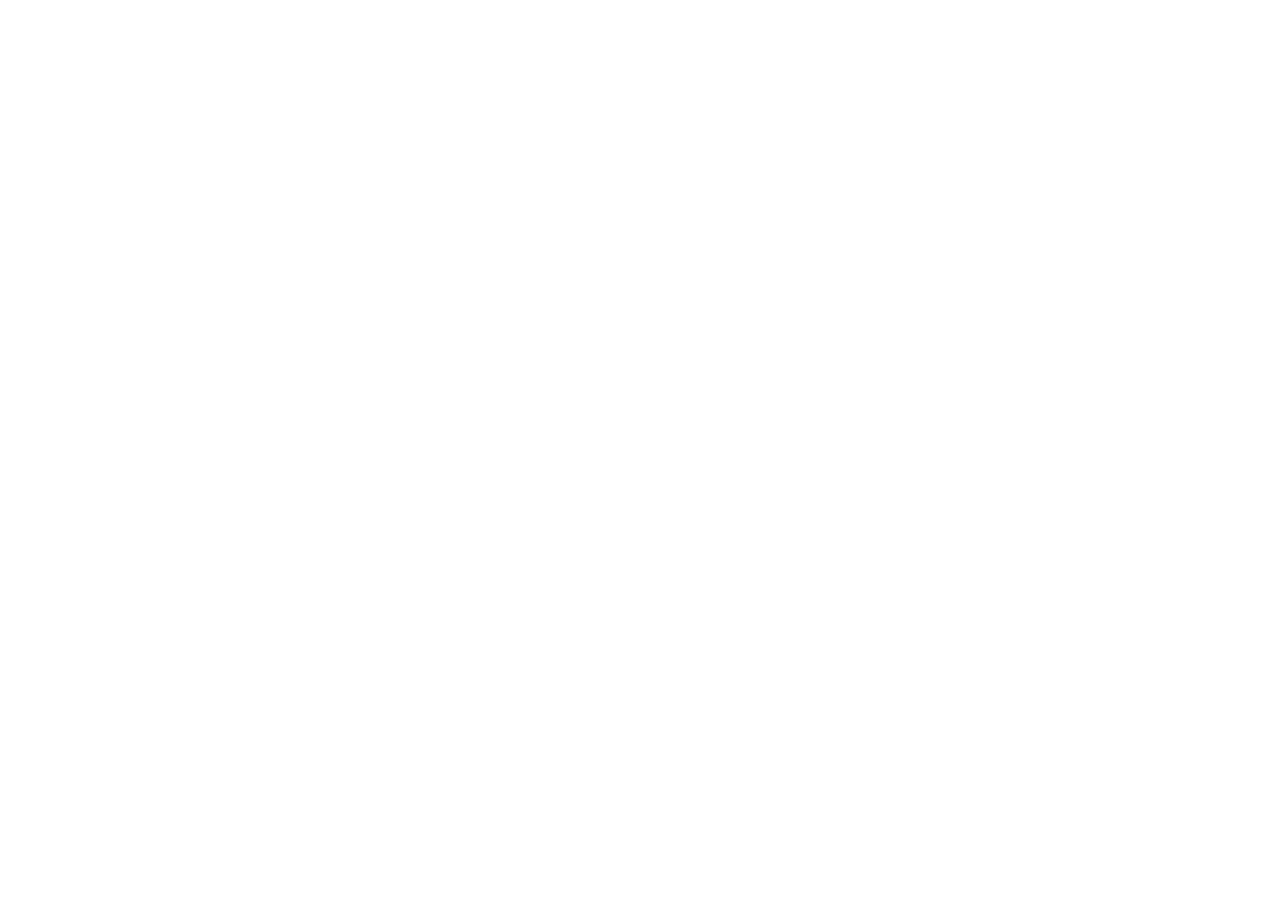
==== wwr/index.html @ 546fbb5b "*" ====
<!DOCTYPE html>
<html lang="en.us">
<head>
    <meta charset="UTF-8">
    <meta http-equiv="X-UA-Compatible" content="IE=edge">
    <meta name="viewport" content="width=device-width, initial-scale=1.0">
    <title>Document</title>
</head>
<body>
    
</body>
</html>
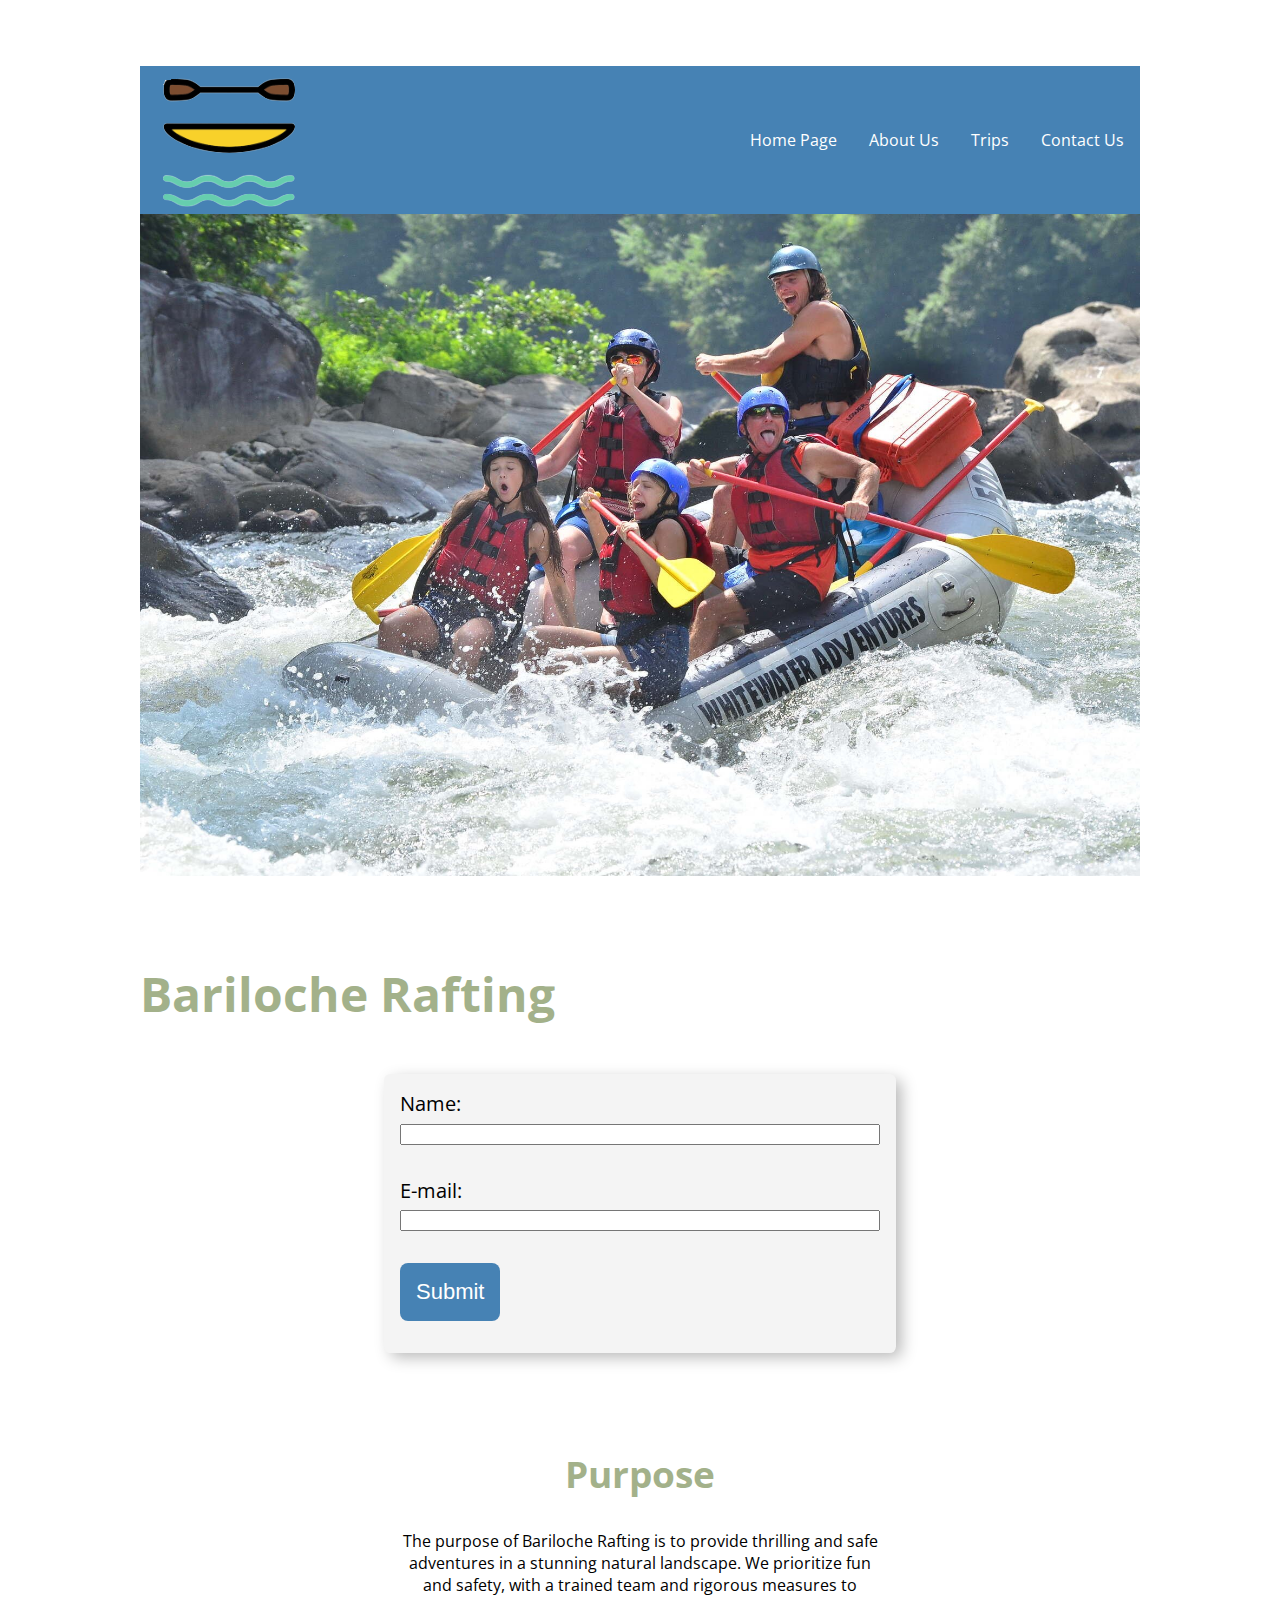
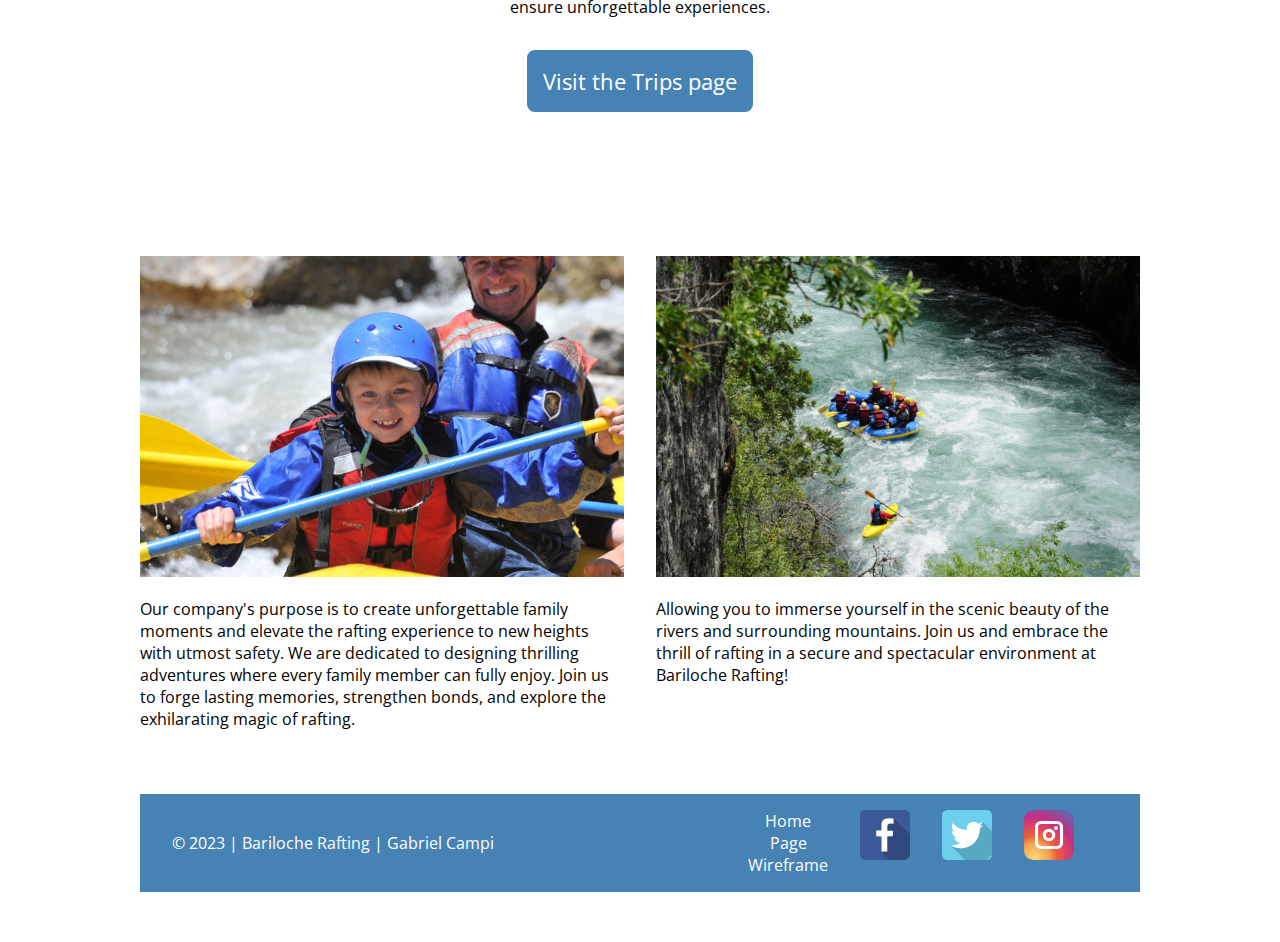
==== commit a3239b01: "#" ====
--- a/wwr/index.html
+++ b/wwr/index.html
@@ -1,12 +1,90 @@
 <!DOCTYPE html>
-<html lang="en.us">
-<head>
+<html lang="en-US">
+  <head>
     <meta charset="UTF-8">
     <meta http-equiv="X-UA-Compatible" content="IE=edge">
     <meta name="viewport" content="width=device-width, initial-scale=1.0">
-    <title>Document</title>
-</head>
-<body>
-    
-</body>
-</html>+    <meta name="description" content="BYU-Idaho WDD130 course Page,Bariloche Rafting, Home Page">
+    <meta name="author" content="Gabriel Hernan Campi">
+    <title>Home Page - Bariloche Rafting</title>
+    <link rel="stylesheet" href="./styles/rafting.css">
+  </head>
+  <body>
+
+    <header class="hdr-contact">
+      <img class="logo-principal" src= "images/logo-p.png" alt="Logo">
+      <nav class="navigation">
+          <a href="index.html">Home Page</a>
+          <a href="about.html">About Us</a>
+          <a href="trips.html">Trips</a>
+          <a class="current" href="contact.html">Contact Us</a>
+      </nav>
+    </header>
+
+    <main>
+      <img class="image-hero-contact-us" src="./images/image-home-page.jpg" alt="">
+      <h1 class="h1-padding" >Bariloche Rafting</h1>
+          
+      <form class="form-space"> 
+        <div class="question-padding">
+          <label for="name">Name:</label>
+          <input type="text" id="name" name="name">
+        </div>
+        
+        <div class="question-padding">
+          <label for="email">E-mail:</label>
+          <input type="email" id="email" name="email">
+        </div>
+        <div>
+          <button class="btn-form space-btn" type="submit">Submit</button>
+        </div>  
+      </form>
+      
+      <section class="purpose-page">
+        <h2 class="Purpose-title">Purpose</h2>
+          <p class="purpose-p">
+            The purpose of Bariloche Rafting is to provide thrilling and safe adventures in a stunning natural landscape. We prioritize fun and safety, with a trained team and rigorous measures to ensure unforgettable experiences.
+          </p>
+
+        <a class="purpose-btn" href="trips.html">Visit the Trips page</a>
+      </section>
+
+      <section class="display-section-grid-2">
+        <div>
+          <img class="full-width-img" src="./images/equipo-basico-para-rafting.jpg" alt="Equipment for rafting">
+            <p>
+              Our company's purpose is to create unforgettable family moments and elevate the rafting experience to new heights with utmost safety. We are dedicated to designing thrilling adventures where every family member can fully enjoy. Join us to forge lasting memories, strengthen bonds, and explore the exhilarating magic of rafting.
+            </p>
+        </div>
+        <div>
+          <img class="full-width-img" src="./images/manso-river.jpeg" alt="manso river ">
+          <p>
+            Allowing you to immerse yourself in the scenic beauty of the rivers 
+            and surrounding mountains. Join us and embrace the thrill of rafting in a secure
+            and spectacular environment at Bariloche Rafting!
+          </p>
+        </div>
+      </section>
+    </main>
+
+
+    <footer>
+      <p>© 2023 | Bariloche Rafting | Gabriel Campi</p>
+      
+      <nav class="sociallinks">
+        <a class="icon" href="./images/wireframe-home-page.png">Home Page Wireframe</a>
+
+        <a class="icon" href="https://facebook.com">
+          <img src="./images/facebook-icon.svg" alt="Facebook Logo">
+        </a>
+        <a class="icon" href="https://twitter.com">
+          <img src="./images/twitter-icon.svg" alt="Twitter Logo">
+        </a>
+        <a class="icon" href="https://instagram.com">
+          <img src="./images/instagram-icon.svg" alt="Instagram Logo">
+        </a>
+        
+      </nav>
+    </footer>
+  </body>
+</html>
--- a/wwr/styles/rafting.css
+++ b/wwr/styles/rafting.css
@@ -0,0 +1,348 @@
+@import url('https://fonts.googleapis.com/css2?family=Lato:wght@400;700&family=Open+Sans:ital,wght@0,300;0,400;0,500;0,600;0,700;0,800;1,300;1,400;1,600;1,700;1,800&display=swap');
+
+
+:root {
+  --primary-color: #a3b18a;
+  --secondary-color: #588157;
+  --accent1-color: #3a5a40;
+  --accent2-color: #344e41;
+
+  --heading-font: "Open Sans", sans-serif;
+  --paragraph-font: "Open Sans", sans-serif;
+
+  --nav-background-color: #f9ffee;
+  --nav-link-color: #3a5a40;
+  --nav-hover-link-color: #3a5a40;
+  --nav-hover-background-color: #a3b18a;
+}
+
+body {
+  font-family: var(--paragraph-font);
+  padding: 50px;
+  max-width: 1000px;
+  margin: 0 auto;
+}
+
+h1,
+h2,
+h3,
+h4,
+h5,
+h6 {
+  font-family: var(--heading-font);
+  color: var(--primary-color);
+}
+
+article p {
+  padding: 25px;
+}
+
+nav a {
+  display: block;
+  color: #fff;
+  text-decoration: none;
+  padding: 1rem;
+}
+
+nav a:link,
+nav a:visited {
+  color: #fff;
+}
+
+.icon {
+  width: 170px;
+}
+
+nav a:hover {
+  color: var(--nav-hover-background-color);
+}
+
+.hero {
+  position: relative;
+}
+.hero h1 {
+  position: absolute;
+  top: 50px;
+  left: 20px;
+  text-align: center;
+  background-color: rgba(2, 2, 32, 0.6);
+  width: 98%;
+}
+
+article {
+  position: absolute;
+  float: left;
+  top: 150px;
+  left: 20px;
+  background-color: rgba(171, 240, 171, 0.7);
+}
+
+article img {
+  width: 210px;
+  height: auto;
+  float: right;
+  margin: 10px;
+}
+
+article p {
+  text-align: justify;
+}
+
+.history p{
+  text-align: justify;
+  margin: 0;
+}
+
+.history{
+  display: grid;
+  grid-template-columns: 33% 33% 33%;
+  grid-template-rows: auto;
+  margin: 0 auto;
+}
+
+.history img{
+  max-width: 300px;
+  margin: 0 auto;
+}
+
+header {
+  margin: 1rem auto;
+  display: grid;
+  grid-template-columns: 30% 70%;
+  align-items: center;
+  border-bottom: 1px; 
+  max-width: 1000px;
+  background: steelblue;
+}
+
+.logo-principal{
+	margin: 0 0.25rem 0 1rem;
+}
+
+h1 {
+	font-size: 3rem;
+	font-family: 'Open Sans', sans-serif;
+}
+
+nav {
+	text-align: center;
+}
+
+.navigation {
+	display: flex;
+  justify-content: flex-end;
+}
+
+/* .navigation a{
+  tet
+} */
+
+h2 {
+  text-align: center;
+}
+
+.adventure{
+  display: grid;
+  grid-template-columns: 20% 20% 20% 20% 20%;
+}
+
+.adventure figure img{
+  width: 150px;
+}
+
+.continer {
+  display: flex;
+  justify-content: space-between ;
+  border: 5px;
+  width: 150px;
+  height: 150px;
+  margin: 30px;
+  border: 2px;
+ 
+  }
+
+.sociallinks{
+  display:flex;
+  justify-content:flex-end;
+}
+
+.sociallinks a img{
+  width: 50px; 
+}
+
+footer{
+  display: grid;
+  grid-template-columns: 70% 25%;
+  align-items: center;
+  background: steelblue;
+  margin-top: 3rem;
+}
+
+footer p{
+  color: #fff;
+  padding-left: 2rem;
+}
+
+.contact{
+  display: grid;
+  grid-template-columns: 33% 33% 33%;
+}
+
+.contact figure img{
+  width: 100%;
+}
+
+.image-hero-contact-us{
+ width: 100%;
+}
+
+.hdr-contact{
+  margin-bottom: 0;
+}
+
+.h1-contact{
+  margin-bottom: 0;
+}
+
+.h1-padding{
+  padding: 3rem 0 0 0;
+}
+
+.h2-contact{
+  font-size: 3rem;
+}
+
+.p-contact{
+  margin-top: 5px;
+  margin-bottom: 2rem;
+}
+
+.google-map{
+  height: 20rem;
+  width: 100%;
+}
+
+.form-space{
+  margin: 3rem auto 5rem auto;
+}
+
+.display-section-grid{
+  margin: 5rem 3rem;
+  display: grid;
+  grid-template-columns: 50% 50%;
+}
+
+.purpose-page{
+  width: 30rem;
+  margin: 6rem auto 10rem auto;
+  text-align: center;
+}
+
+.Purpose-title{
+  font-size: 2.3rem;
+}
+
+.purpose-p{
+  text-align: center;
+  margin: 1rem 0 3rem 0;
+}
+
+.purpose-btn{
+  font-size: 22px;
+  padding: 1rem;
+  background-color: steelblue;
+  color: #fff;
+  border-radius: 0.5rem;
+  border: 0px none;
+  text-decoration: none;
+}
+
+.display-section-grid-2{
+  display: grid;
+  grid-template-columns: repeat(2, 1fr);
+  gap: 2rem;
+}
+
+.full-width-img{
+  width: 100%;
+}
+
+
+
+.employee-section{
+  margin: 10rem 0;
+}
+
+
+form{
+  display: flex;
+  flex-direction: column;
+  width: 30rem;
+  padding: 0rem 1rem 2rem 1rem;
+  background-color: #f4f4f4;
+  border-radius: 0.4rem;
+  box-shadow: 6px 5px 16px -1px rgba(0,0,0,0.29);
+  -webkit-box-shadow: 6px 5px 16px -1px rgba(0,0,0,0.29);
+  -moz-box-shadow: 6px 5px 16px -1px rgba(0,0,0,0.29);
+  margin: 0 auto;
+}
+
+.question-padding{
+  display: flex;
+  flex-direction: column;
+  padding: 1rem 0;
+}
+
+label{
+  font-size: 20px;
+  padding-bottom: 0.4rem;
+}
+
+.question{
+  font-size: 20px;
+  padding: 0.5rem;
+  border-radius: 0.5rem;
+  font-family: 'Lato';
+}
+
+.btn-form{
+  font-size: 22px;
+  padding: 1rem;
+  margin-top: 2rem;
+  background-color: steelblue;
+  color: #fff;
+  border-radius: 0.5rem;
+  border: 0px none;
+}
+
+.btn-form:hover{
+  background-color: #f4f4f4;
+  color: #000;
+  -webkit-transition: background 0.2s ease-in-out;
+  -moz-transition: background 0.2s ease-in-out;
+  -ms-transition: background 0.2s ease-in-out;
+  -o-transition: background 0.2s ease-in-out;
+  transition: background 0.2s ease-in-out;
+  -webkit-transition: color 0.2s ease-in-out;
+  -moz-transition: color 0.2s ease-in-out;
+  -ms-transition: color 0.2s ease-in-out;
+  -o-transition: color 0.2s ease-in-out;
+  transition: color 0.2s ease-in-out;
+  border: 1px solid #000;
+}
+
+.padding-for-text{
+  padding-left: 0.2rem;
+}
+
+.space-btn{
+  margin-top: 1rem;
+}
+
+.trip-section{
+  margin-top: 10rem;
+  margin-bottom: 10rem;
+  display:flex ;
+  flex-direction: column;
+
+}
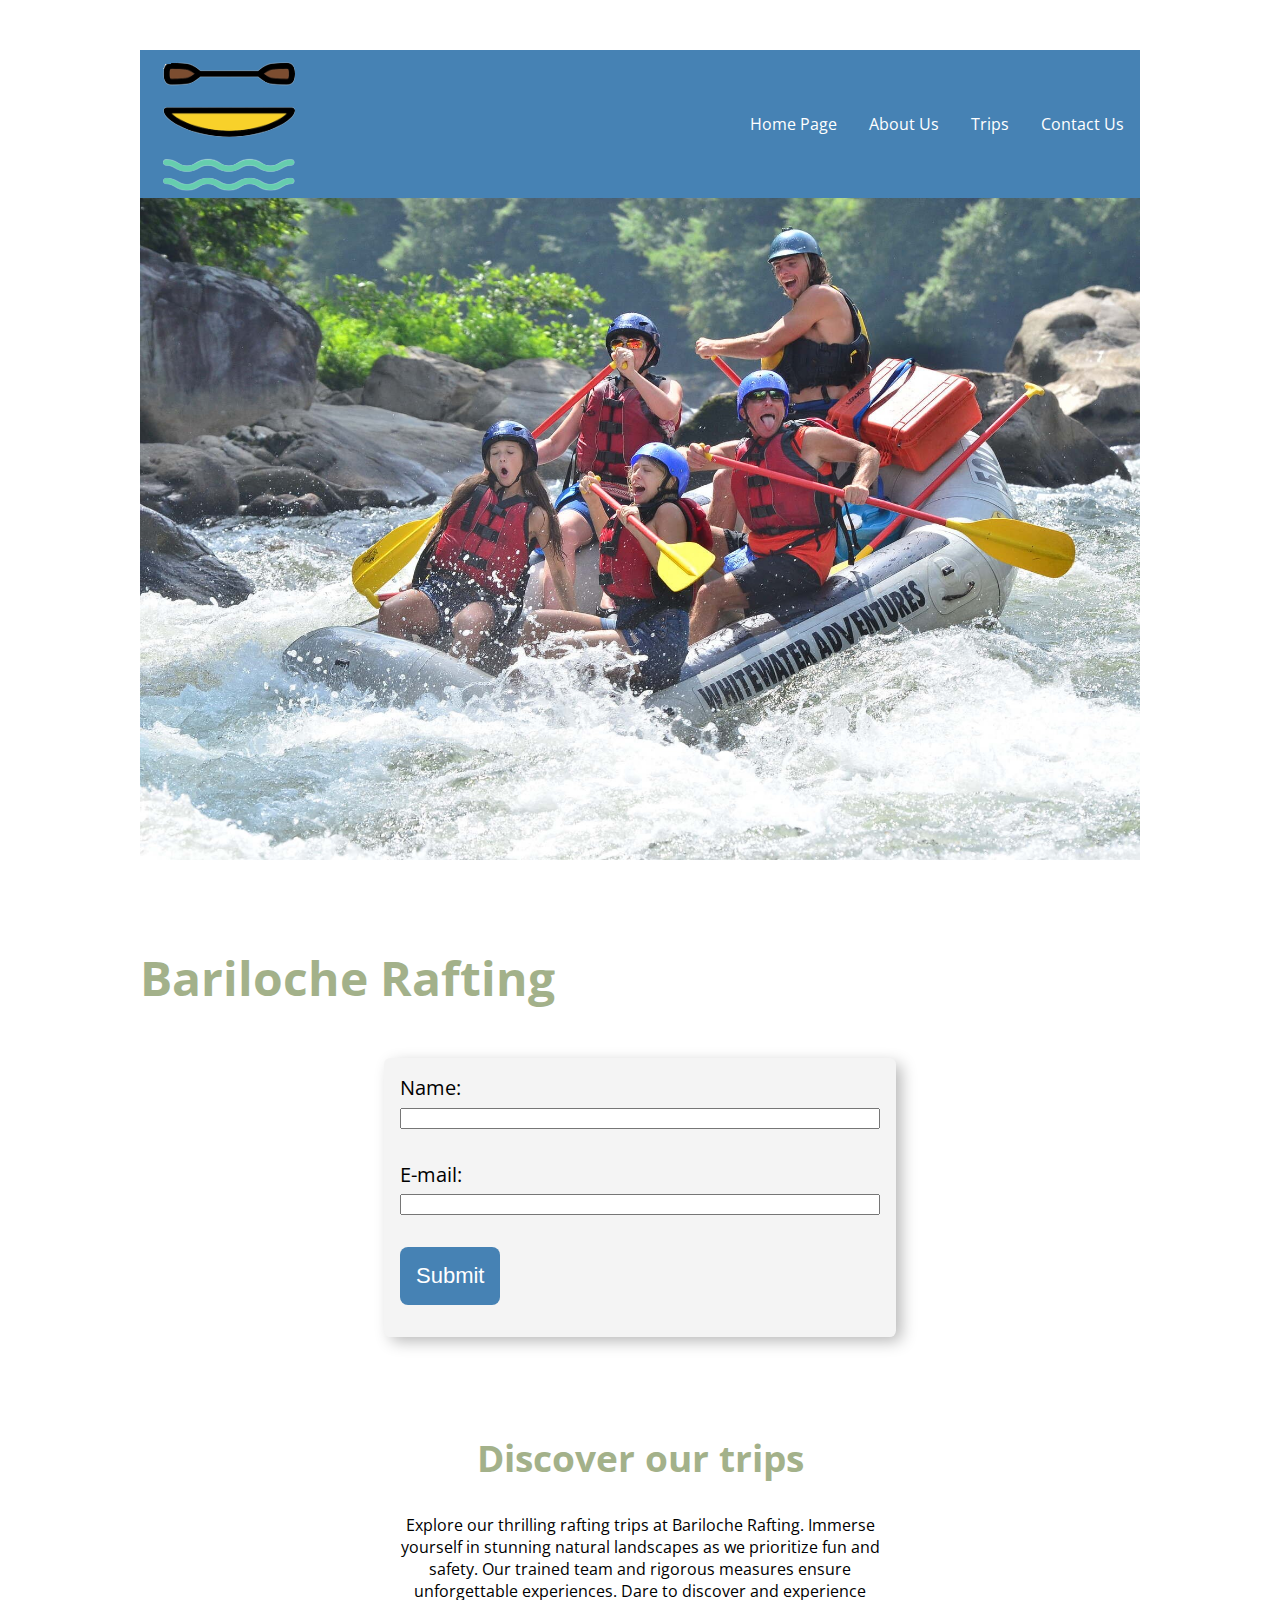
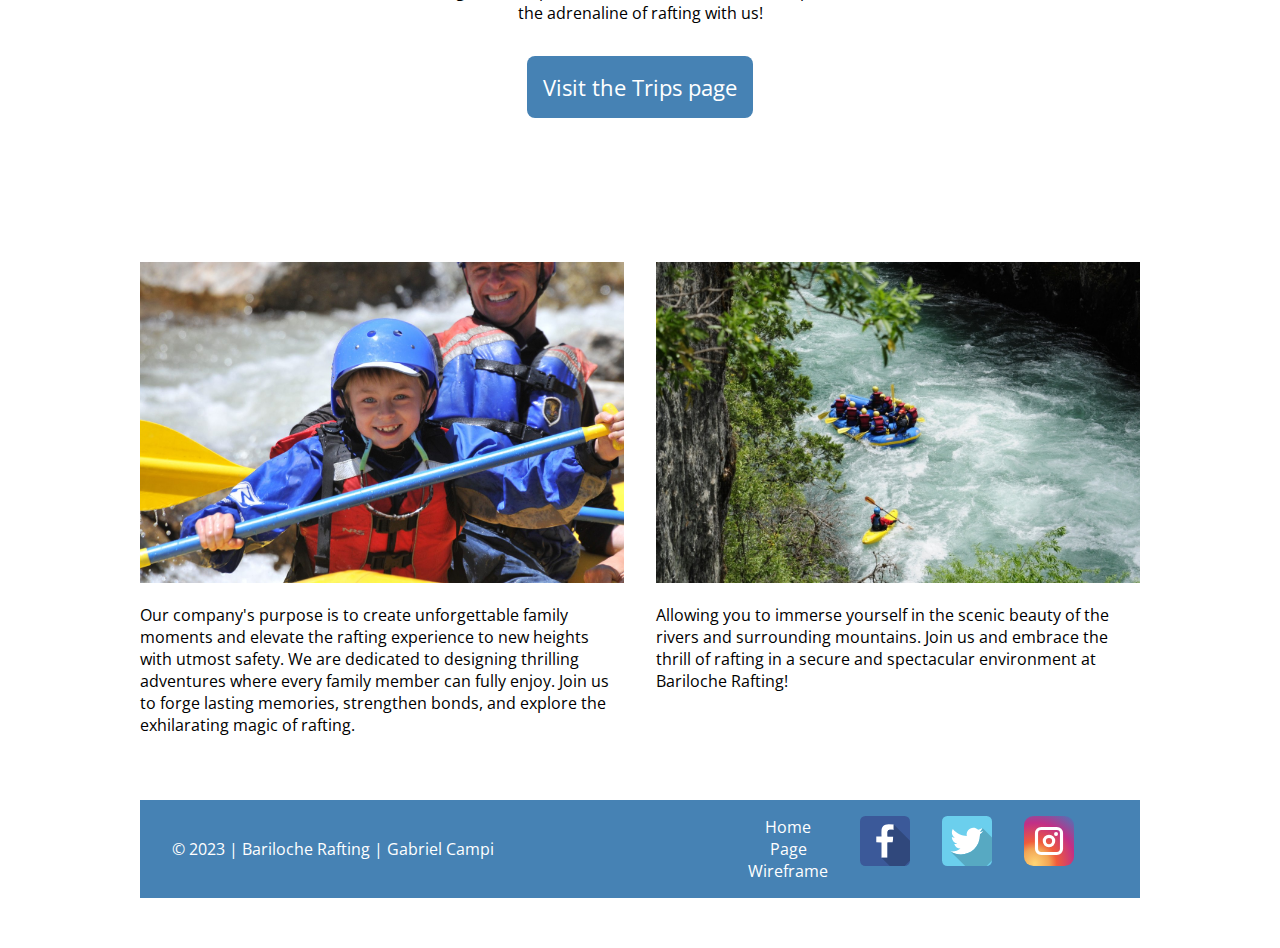
==== commit c55f6723: "#" ====
--- a/wwr/index.html
+++ b/wwr/index.html
@@ -23,8 +23,8 @@
 
     <main>
       <img class="image-hero-contact-us" src="./images/image-home-page.jpg" alt="">
-      <h1 class="h1-padding" >Bariloche Rafting</h1>
-          
+      <h1 class="h1-padding">Bariloche Rafting</h1>
+
       <form class="form-space"> 
         <div class="question-padding">
           <label for="name">Name:</label>
@@ -41,9 +41,9 @@
       </form>
       
       <section class="purpose-page">
-        <h2 class="Purpose-title">Purpose</h2>
+        <h2 class="Purpose-title">Discover our trips</h2>
           <p class="purpose-p">
-            The purpose of Bariloche Rafting is to provide thrilling and safe adventures in a stunning natural landscape. We prioritize fun and safety, with a trained team and rigorous measures to ensure unforgettable experiences.
+            Explore our thrilling rafting trips at Bariloche Rafting. Immerse yourself in stunning natural landscapes as we prioritize fun and safety. Our trained team and rigorous measures ensure unforgettable experiences. Dare to discover and experience the adrenaline of rafting with us!
           </p>
 
         <a class="purpose-btn" href="trips.html">Visit the Trips page</a>
--- a/wwr/styles/rafting.css
+++ b/wwr/styles/rafting.css
@@ -59,29 +59,31 @@
 
 .hero {
   position: relative;
+  margin-bottom: 3rem;
 }
 .hero h1 {
   position: absolute;
   top: 50px;
-  left: 20px;
+  left: 0;
   text-align: center;
   background-color: rgba(2, 2, 32, 0.6);
-  width: 98%;
+  width: 100%;
 }
 
 article {
   position: absolute;
   float: left;
   top: 150px;
-  left: 20px;
+  left: 0;
   background-color: rgba(171, 240, 171, 0.7);
+  margin-top: 1.3rem;
 }
 
 article img {
   width: 210px;
   height: auto;
   float: right;
-  margin: 10px;
+  margin: 1rem 1.6rem 1rem 1rem;
 }
 
 article p {
@@ -106,7 +108,7 @@
 }
 
 header {
-  margin: 1rem auto;
+  margin: 0 auto;
   display: grid;
   grid-template-columns: 30% 70%;
   align-items: center;
@@ -196,6 +198,10 @@
  width: 100%;
 }
 
+.img-hero-about{
+  width: 100%;
+}
+
 .hdr-contact{
   margin-bottom: 0;
 }
@@ -267,12 +273,9 @@
   width: 100%;
 }
 
-
-
 .employee-section{
   margin: 10rem 0;
 }
-
 
 form{
   display: flex;
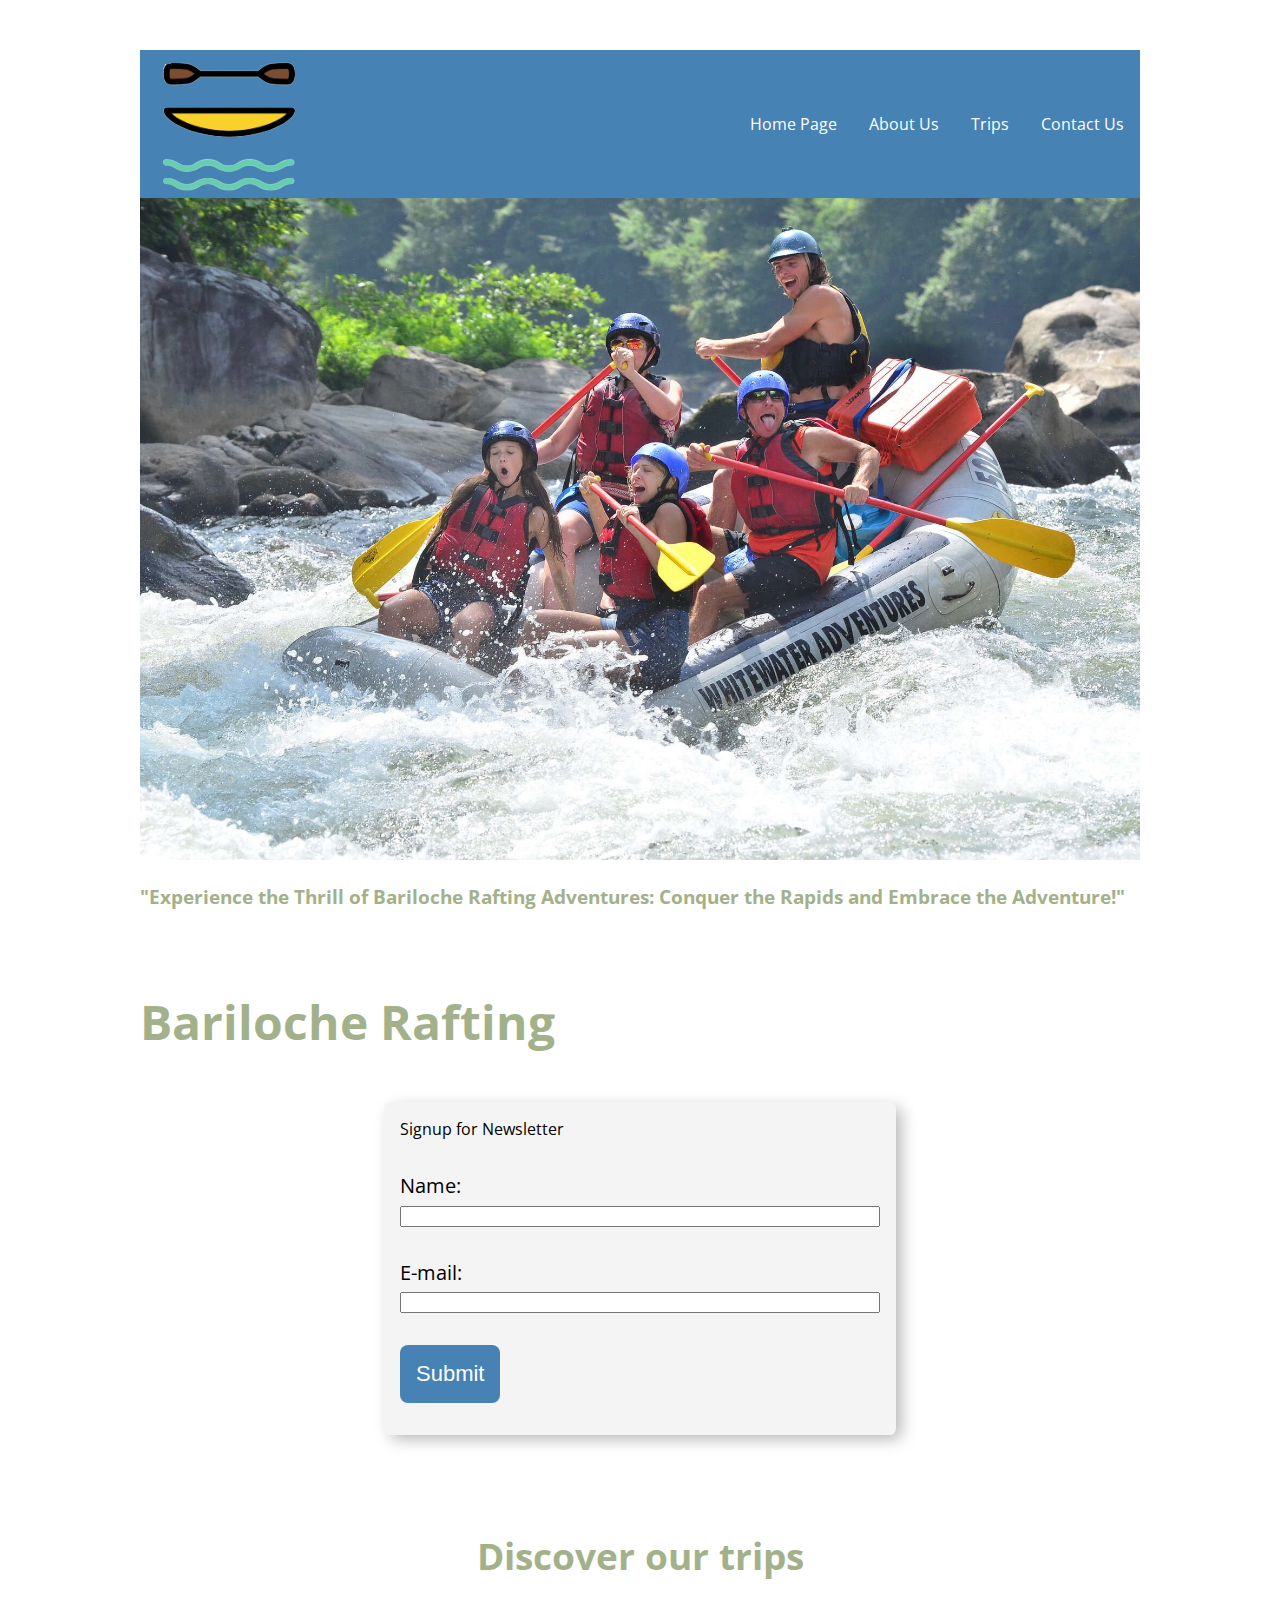
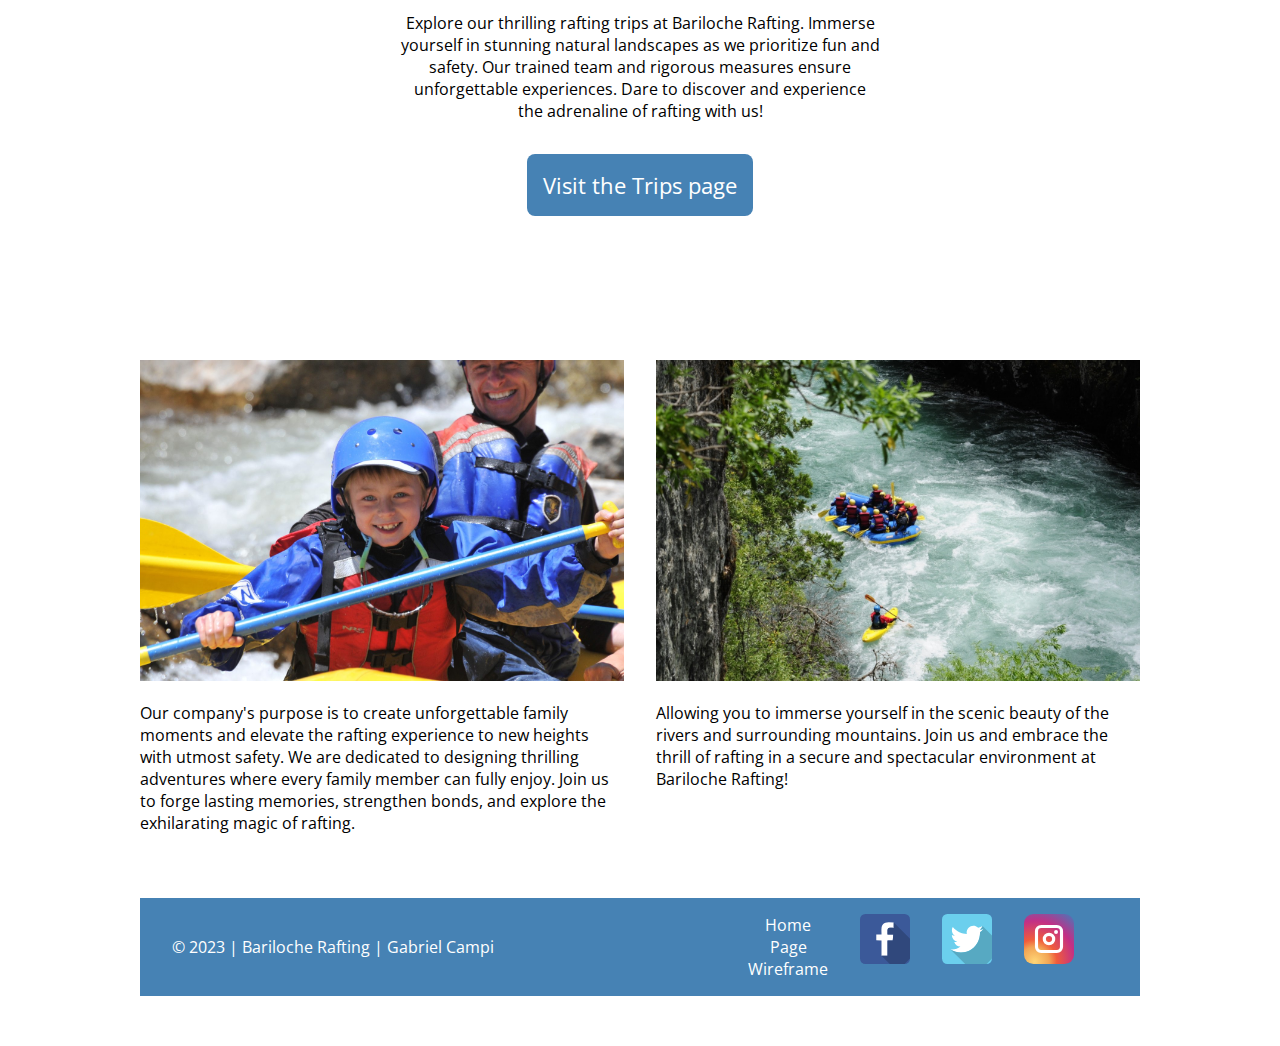
==== commit 7813604c: "*" ====
--- a/wwr/index.html
+++ b/wwr/index.html
@@ -7,7 +7,7 @@
     <meta name="description" content="BYU-Idaho WDD130 course Page,Bariloche Rafting, Home Page">
     <meta name="author" content="Gabriel Hernan Campi">
     <title>Home Page - Bariloche Rafting</title>
-    <link rel="stylesheet" href="./styles/rafting.css">
+    <link rel="stylesheet" href="styles/rafting.css">
   </head>
   <body>
 
@@ -22,10 +22,13 @@
     </header>
 
     <main>
+      
       <img class="image-hero-contact-us" src="./images/image-home-page.jpg" alt="">
+      <h3>"Experience the Thrill of Bariloche Rafting Adventures: Conquer the Rapids and Embrace the Adventure!"</h3>
       <h1 class="h1-padding">Bariloche Rafting</h1>
 
       <form class="form-space"> 
+        <p>Signup for Newsletter</p>
         <div class="question-padding">
           <label for="name">Name:</label>
           <input type="text" id="name" name="name">
--- a/wwr/styles/rafting.css
+++ b/wwr/styles/rafting.css
@@ -135,9 +135,6 @@
   justify-content: flex-end;
 }
 
-/* .navigation a{
-  tet
-} */
 
 h2 {
   text-align: center;
